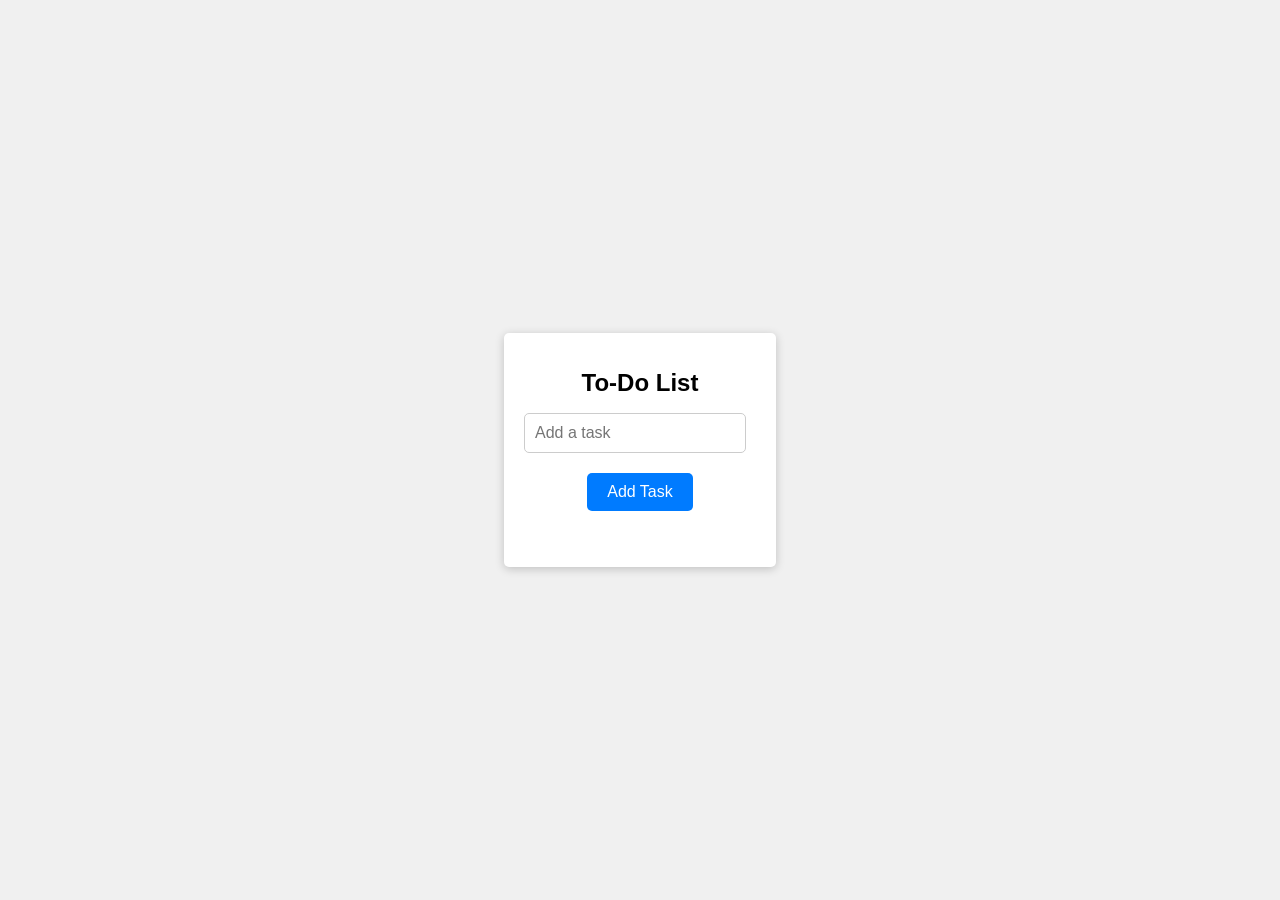
==== index.html @ c153a337 "Add files via upload" ====
<!DOCTYPE html>
<html lang="en">
  <head>
    <meta charset="UTF-8" />
    <meta name="viewport" content="width=device-width, initial-scale=1.0" />
    <style>
      body {
        font-family: Arial, sans-serif;
        background-color: #f0f0f0;
        margin: 0;
        padding: 0;
        display: flex;
        justify-content: center;
        align-items: center;
        height: 100vh;
      }

      .todo-container {
        background-color: #fff;
        border-radius: 5px;
        box-shadow: 0 2px 10px rgba(0, 0, 0, 0.2);
        padding: 20px;
        text-align: center;
        display: flex;
        flex-direction: column;
        align-items: center;
      }

      h1 {
        font-size: 24px;
      }

      .input-container {
        display: flex;
        align-items: center;
        margin-bottom: 20px;
      }

      input[type="text"] {
        flex: 1;
        padding: 10px;
        border: 1px solid #ccc;
        border-radius: 5px;
        font-size: 16px;
        margin-right: 10px;
      }

      .add-button {
        background-color: #007bff;
        color: #fff;
        border: none;
        border-radius: 5px;
        padding: 10px 20px;
        font-size: 16px;
        cursor: pointer;
      }

      ul {
        list-style: none;
        padding: 0;
        text-align: left;
        margin-top: 20px;
        width: 100%;
      }

      li {
        display: flex;
        justify-content: space-between;
        align-items: center;
        padding: 10px;
        background-color: #f9f9f9;
        border-radius: 5px;
        margin-bottom: 10px;
      }

      li span {
        flex: 1;
      }

      .delete-icon {
        font-size: 20px;
        color: #dc3545;
        cursor: pointer;
      }

      .completed {
        text-decoration: line-through;
        background-color: #dff0d8;
      }
    </style>
    <title>To-Do List</title>
  </head>
  <body>
    <div class="todo-container">
      <h1>To-Do List</h1>
      <div class="input-container">
        <input type="text" id="taskInput" placeholder="Add a task" />
      </div>
      <button class="add-button" id="addTask">Add Task</button>
      <ul id="taskList">
        <!-- Tasks will be added here dynamically -->
      </ul>
    </div>
    <script>
      document.addEventListener("DOMContentLoaded", function () {
        const taskInput = document.getElementById("taskInput");
        const addTaskButton = document.getElementById("addTask");
        const taskList = document.getElementById("taskList");

        addTaskButton.addEventListener("click", function () {
          const taskText = taskInput.value.trim();
          if (taskText !== "") {
            createTask(taskText);
            taskInput.value = "";
          }
        });

        taskInput.addEventListener("keypress", function (event) {
          if (event.key === "Enter") {
            addTaskButton.click();
          }
        });

        function createTask(taskText) {
          const listItem = document.createElement("li");
          listItem.innerHTML = `
                    <input type="checkbox">
                    <span>${taskText}</span>
                    <i class="delete-icon">&#128465;</i>
                `;
          taskList.appendChild(listItem);

          const deleteIcon = listItem.querySelector(".delete-icon");
          deleteIcon.addEventListener("click", function () {
            listItem.remove();
          });

          const checkbox = listItem.querySelector("input[type='checkbox']");
          checkbox.addEventListener("change", function () {
            if (checkbox.checked) {
              listItem.classList.add("completed");
            } else {
              listItem.classList.remove("completed");
            }
          });
        }
      });
    </script>
  </body>
</html>
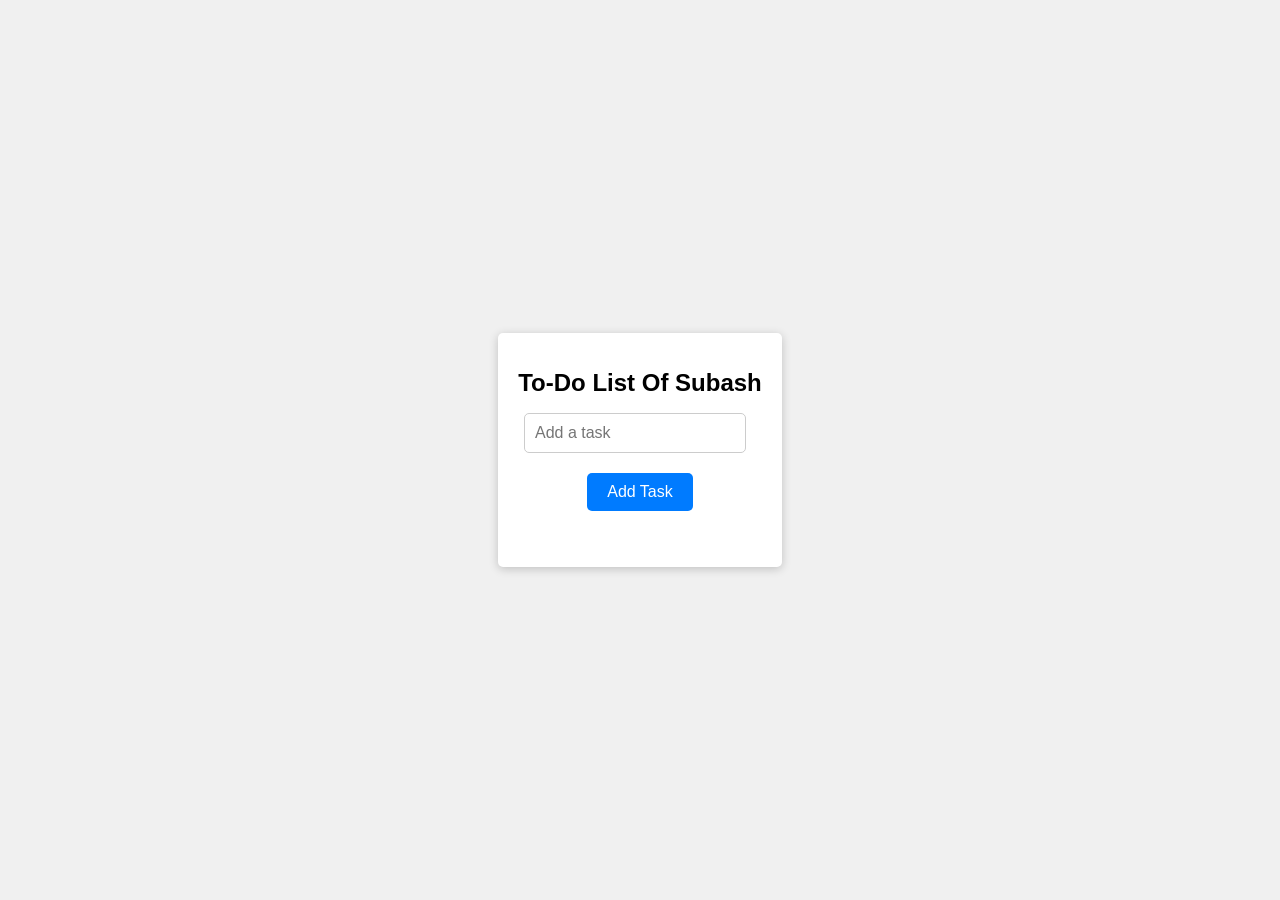
==== commit c28777c0: "Update index.html" ====
--- a/index.html
+++ b/index.html
@@ -92,7 +92,7 @@
   </head>
   <body>
     <div class="todo-container">
-      <h1>To-Do List</h1>
+      <h1>To-Do List Of Subash</h1>
       <div class="input-container">
         <input type="text" id="taskInput" placeholder="Add a task" />
       </div>
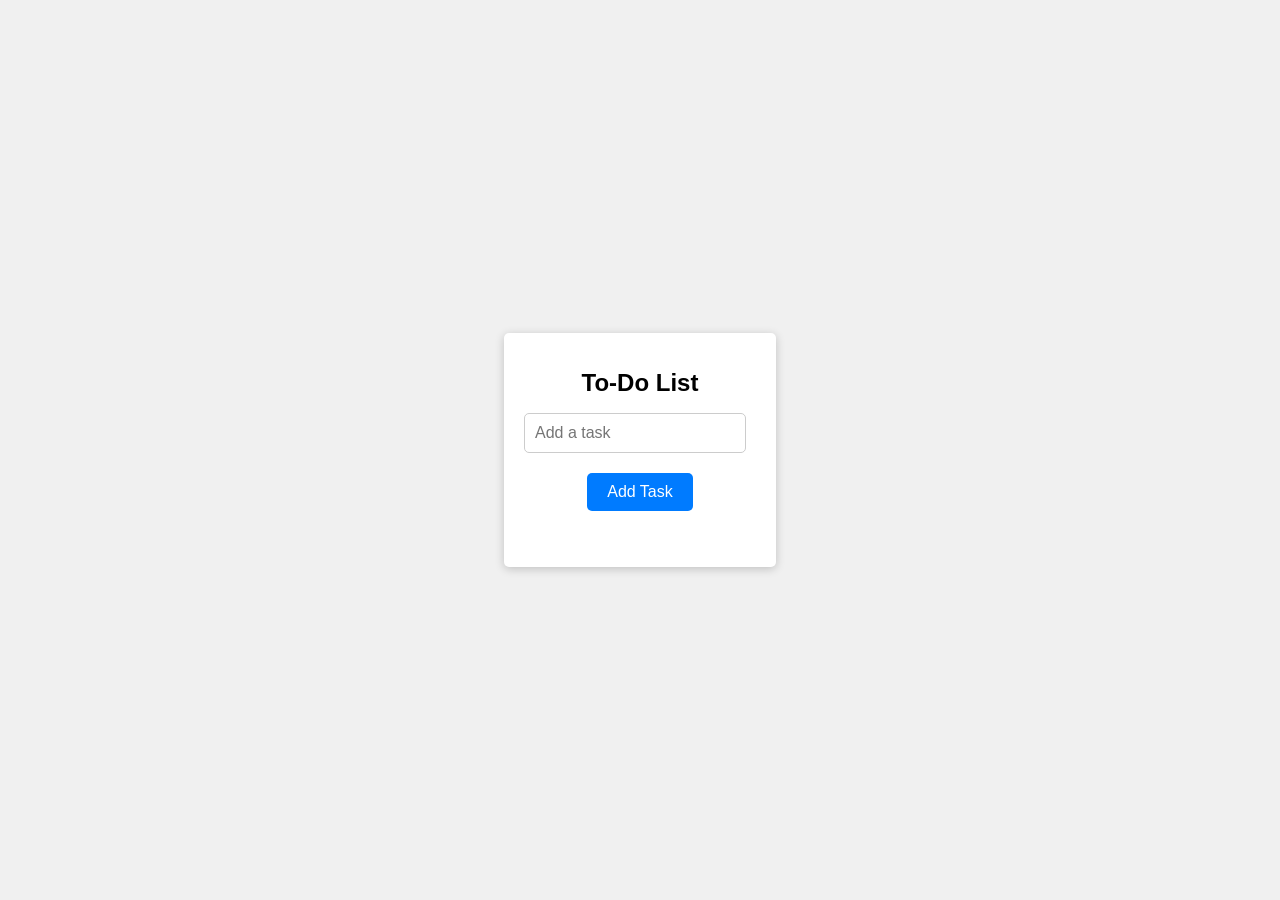
==== commit a34b74b3: "Update index.html" ====
--- a/index.html
+++ b/index.html
@@ -92,7 +92,7 @@
   </head>
   <body>
     <div class="todo-container">
-      <h1>To-Do List Of Subash</h1>
+      <h1>To-Do List</h1>
       <div class="input-container">
         <input type="text" id="taskInput" placeholder="Add a task" />
       </div>
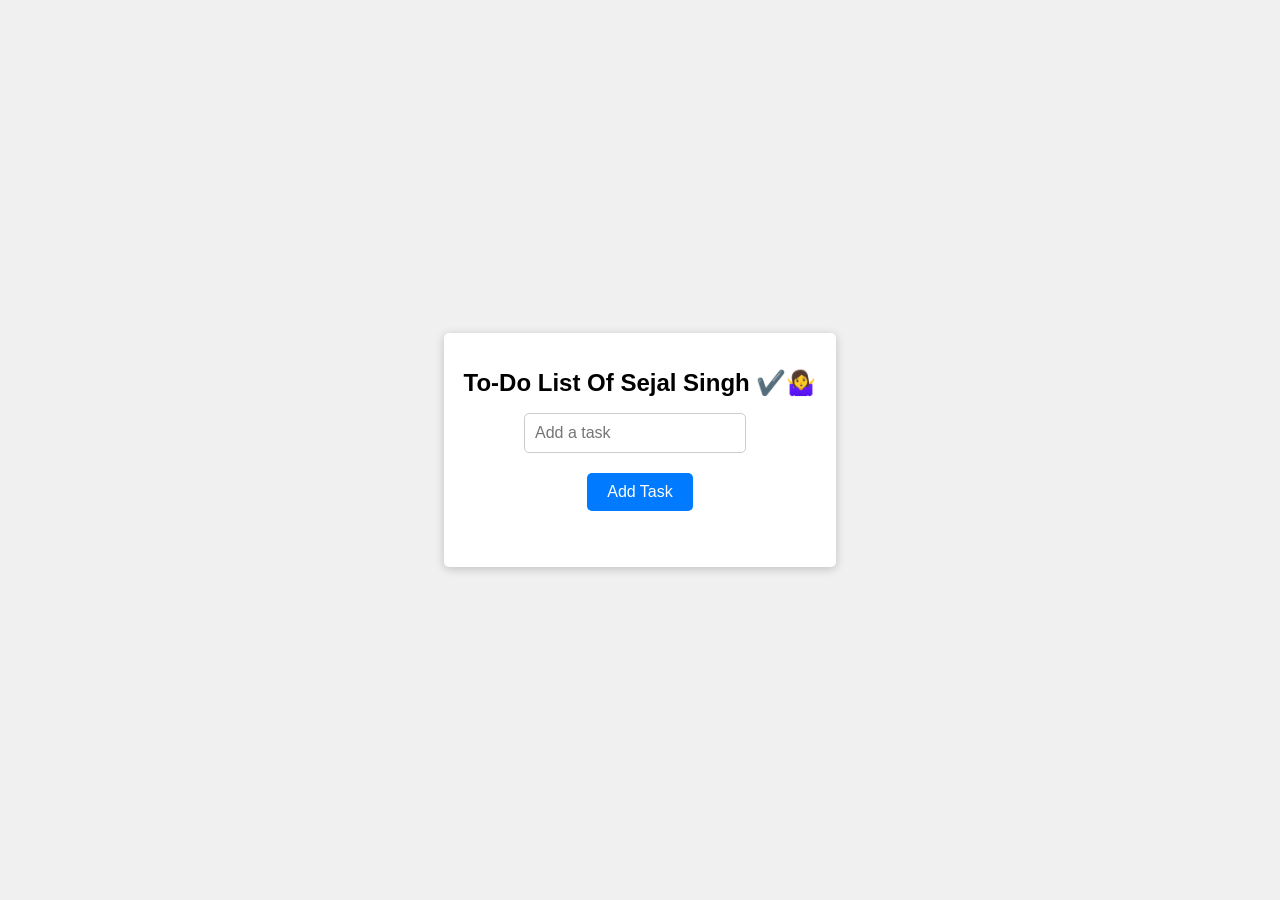
==== commit 45573252: "Update index.html" ====
--- a/index.html
+++ b/index.html
@@ -88,11 +88,11 @@
         background-color: #dff0d8;
       }
     </style>
-    <title>To-Do List</title>
+    <title>To-Do List Of Sejal Singh ✔️🤷‍♀️</title>
   </head>
   <body>
     <div class="todo-container">
-      <h1>To-Do List</h1>
+      <h1>To-Do List Of Sejal Singh ✔️🤷‍♀️</h1>
       <div class="input-container">
         <input type="text" id="taskInput" placeholder="Add a task" />
       </div>
